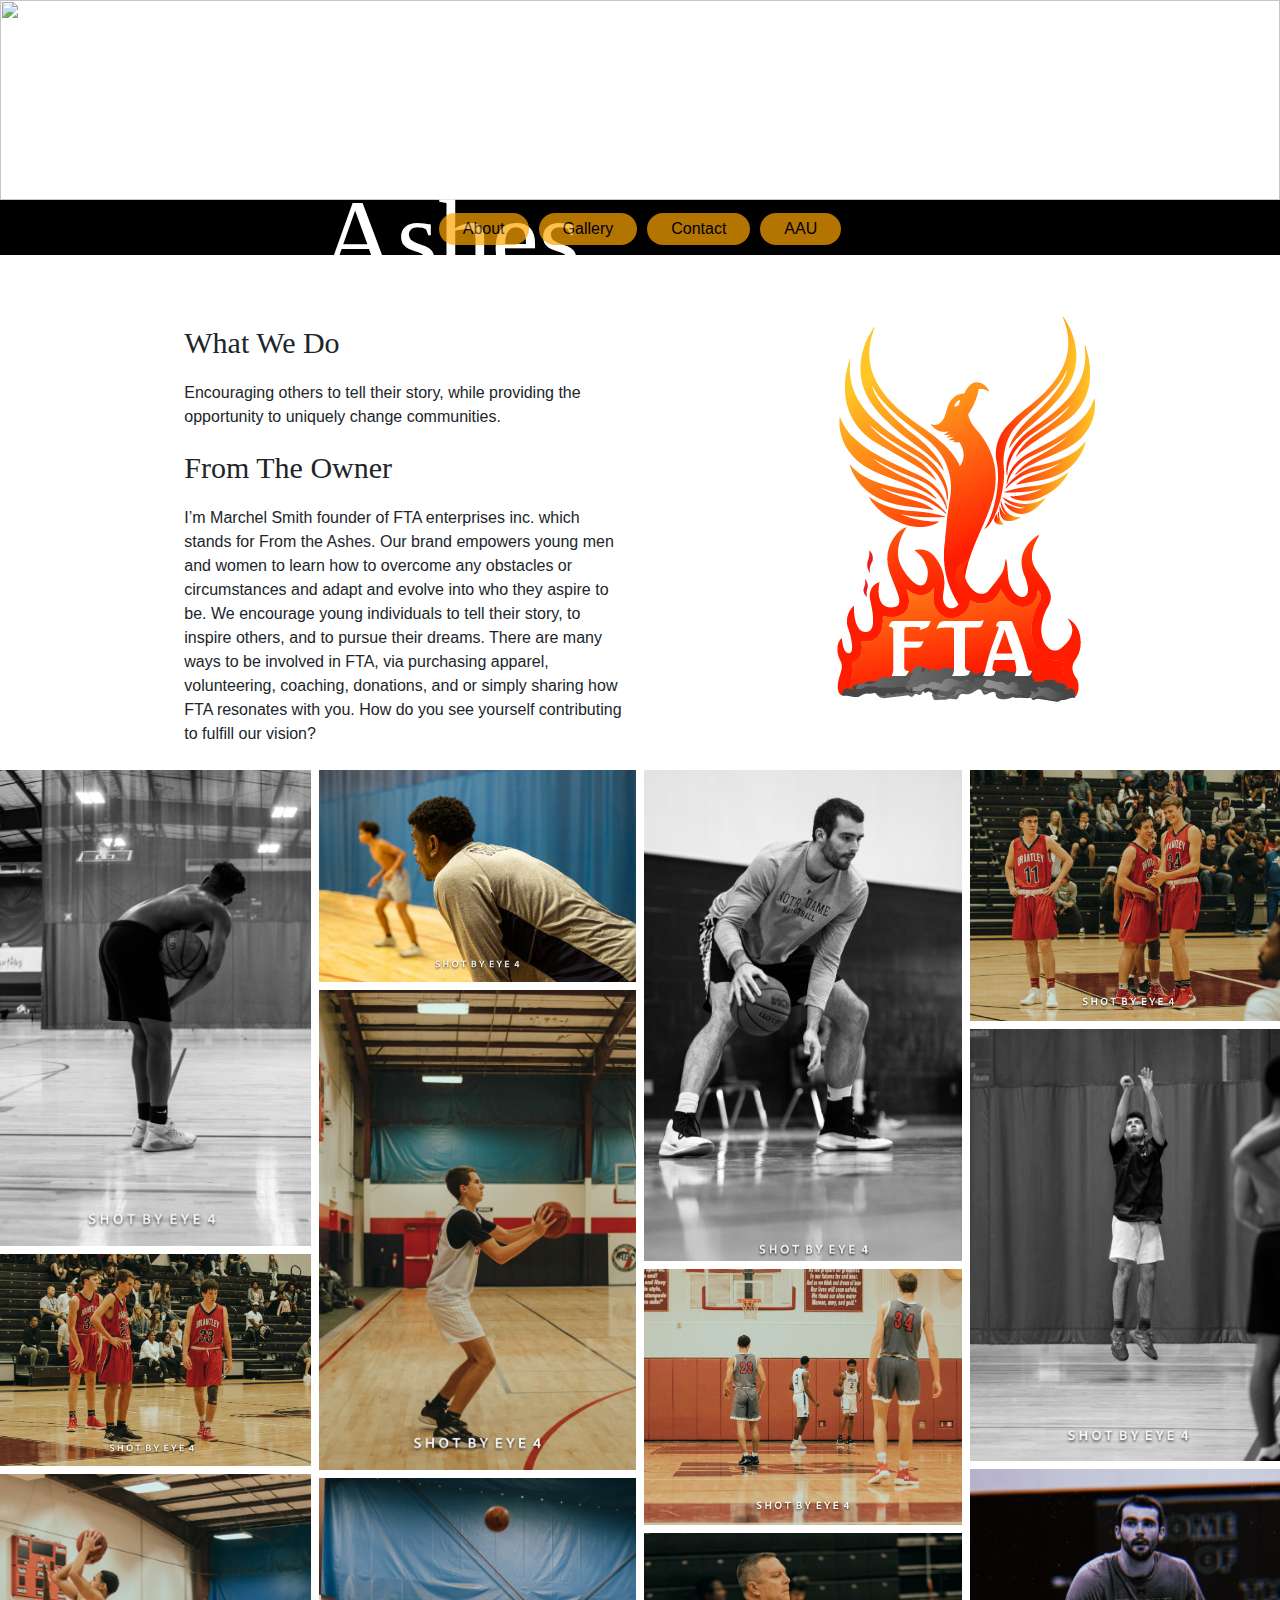
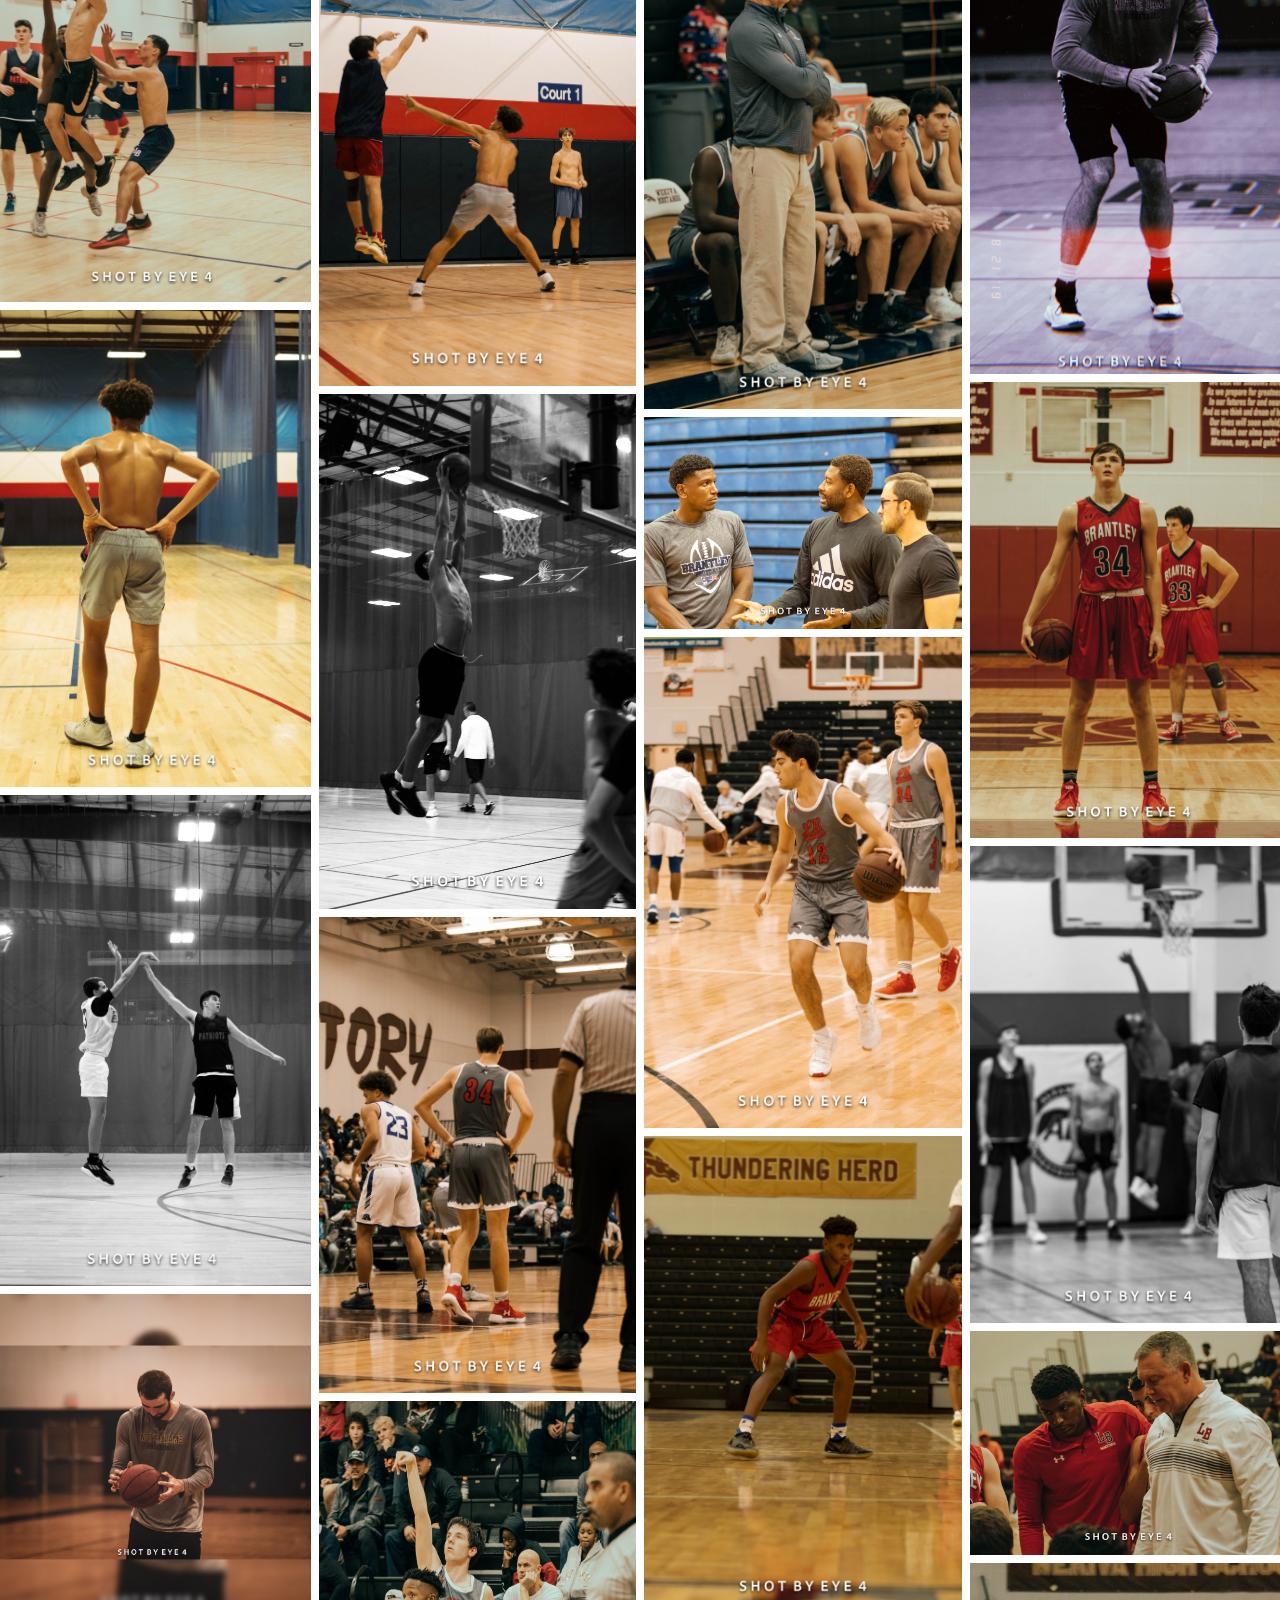
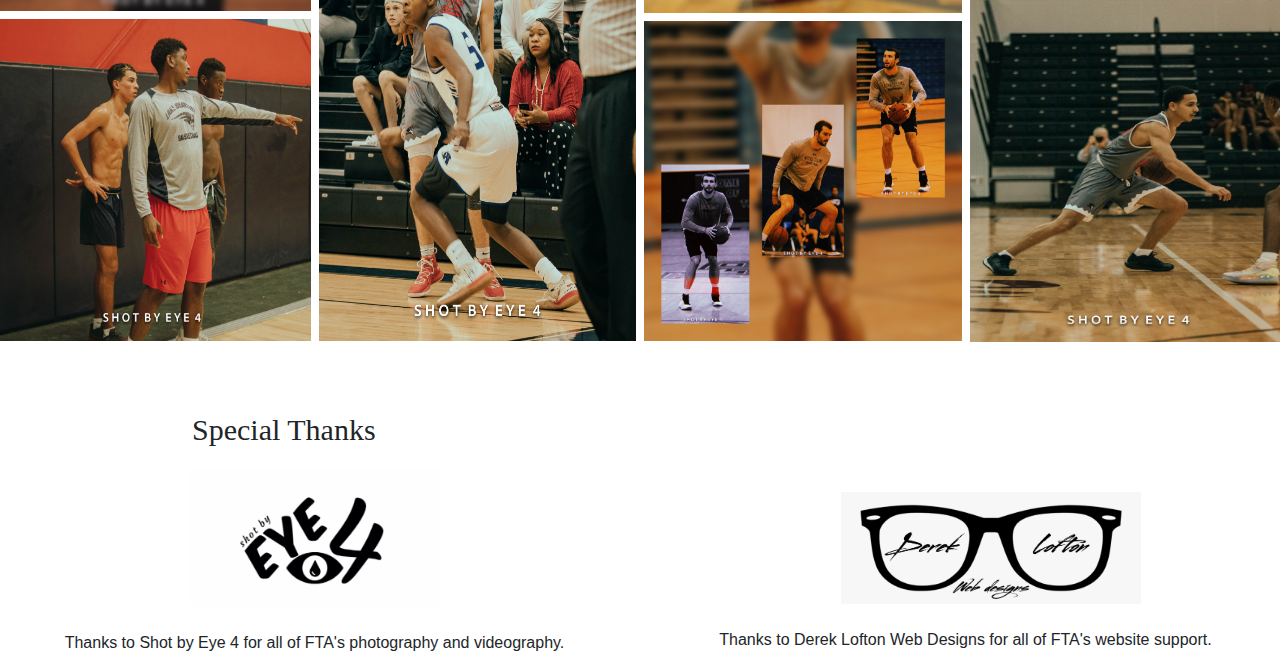
==== index2.html @ e6ba7727 "home" ====
<!DOCTYPE html>
<html lang="en">
<head>
  <meta charset="UTF-8">
  <meta name="viewport" content="width=device-width, initial-scale=1.0">
<!--BOOTSTRAP-->
<link rel="stylesheet" href="https://stackpath.bootstrapcdn.com/bootstrap/4.3.1/css/bootstrap.min.css" integrity="sha384-ggOyR0iXCbMQv3Xipma34MD+dH/1fQ784/j6cY/iJTQUOhcWr7x9JvoRxT2MZw1T" crossorigin="anonymous">
<script src="https://code.jquery.com/jquery-3.3.1.slim.min.js" integrity="sha384-q8i/X+965DzO0rT7abK41JStQIAqVgRVzpbzo5smXKp4YfRvH+8abtTE1Pi6jizo" crossorigin="anonymous"></script>
<script src="https://cdnjs.cloudflare.com/ajax/libs/popper.js/1.14.7/umd/popper.min.js" integrity="sha384-UO2eT0CpHqdSJQ6hJty5KVphtPhzWj9WO1clHTMGa3JDZwrnQq4sF86dIHNDz0W1" crossorigin="anonymous"></script>
<script src="https://stackpath.bootstrapcdn.com/bootstrap/4.3.1/js/bootstrap.min.js" integrity="sha384-JjSmVgyd0p3pXB1rRibZUAYoIIy6OrQ6VrjIEaFf/nJGzIxFDsf4x0xIM+B07jRM" crossorigin="anonymous"></script>
<!--GOOGLE FONTS-->
<link href="https://fonts.googleapis.com/css?family=Chivo:900|Exo+2:700|Raleway:700|Vollkorn:900&display=swap" rel="stylesheet"> 
  <title>FTA</title>
</head>
<body>
  <!--Title-->
  <div>
    <style>
      .gif {
        width: 100%;
        height: 200px;
        opacity: .9;
        /* position: absolute; */
      }
      h1 {
        position: absolute;
        color: white;
        font-family: 'Lobster', cursive;
        font-size: 665%;
        margin-left: 25%;
        margin-right: 25%;
        width: 50%;
        margin-top: -12%;
      }
      @media only screen and (max-width: 1200px) {
        h1 {
          font-size: 500%;
          margin-left: 25%;
        }
      }
      @media only screen and (max-width: 1025px) {
        h1 {
          font-size: 400%;
          margin-left: 30%;
        }
      }
      @media only screen and (max-width: 820px) {
        h1 {
          font-size: 300%;
          margin-left: 30%;
        }
      }
      @media only screen and (max-width: 600px) {
        h1 {
          font-size: 250%;
          margin-left: 25%;
        }
      }
      @media only screen and (max-width: 415px) {
        .gif {
        width: 150%;
        height: 120px;
        opacity: .9;
        /* position: absolute; */
      }
        h1 {
          font-size: 201%;
          margin-left: 35%;
          margin-top: -20%;

        margin-right: 0%;
        }
      }
    </style>
   <img class="gif" src="giphy.gif">
   <h1>From The Ashes</h1>
  </div>
  <!--Nav style-->
  <style>
    .nav {
      width: 100%;
      /* position: relative; */
      /* margin-top: 45px; */
      padding-bottom: 10px;
      background-color: black;
    }
    @media only screen and (max-width: 415px) {
      .nav {
      width: 130%;
      /* position: relative; */
      /* margin-top: 45px; */
      padding-bottom: 10px;
      background-color: black;
    }
    }
    ul li {
      float: left;
      padding-top: 1%;
      padding-left: 5px;
      padding-right: 5px;
    }
    #MenuItem {
      opacity: .7;
      background-color: orange;
      color: black;
      border-radius: 25px;
    }
    #MenuItem:hover {
      opacity: .8;
      background-color: black;
      color: white;
      border-radius: 25px;
    }
  </style>
  <!--Nav-->
  <ul class="nav, nav justify-content-center">
    <li class="nav-item">
      <a id="MenuItem" class="dropdown-item" href="pages/About.html">About</a>
    </li>
    <li class="nav-item">
      <a id="MenuItem" class="dropdown-item" href="pages/Gallery.html">Gallery</a>
    </li>
    <li class="nav-item">
      <a id="MenuItem" class="dropdown-item" href="pages/Contact.html">Contact</a>
    </li>
    <li class="nav-item">
      <a id="MenuItem" class="dropdown-item" href="pages/AAU.html">AAU</a>
    </li>
  </ul>
  <!--About-->
  <style>
    #containers {
      padding-top: 5%;
      padding-left: 15%;
    }
    .Logo {
      margin-left: 15%;
    }
  </style>
  <div class="row">
    <div class="col-sm-6" id="containers">
      <p style="font-size: 30px; font-family: 'Lobster', cursive;">What We Do</p>
      <p>Encouraging others to tell their story, 
          while providing the opportunity to uniquely change communities.</p>
          <p style="font-size: 30px; font-family: 'Lobster', cursive;">From The Owner</p>
      <p>I’m Marchel Smith founder of FTA enterprises inc. which stands for From the Ashes.
         Our brand empowers young men and women to learn how to overcome any obstacles or circumstances and adapt and evolve into who they aspire to be. 
         We encourage young individuals to tell their story, to inspire others, and to pursue their dreams. There are many ways to be involved in FTA, 
         via purchasing apparel, volunteering, coaching, donations, and or simply sharing how FTA resonates with you. 
        How do you see yourself contributing to fulfill our vision?</p>
    </div>
    <div class="col-sm-4">
     <img class="Logo" src="images/FTA logo.JPG" width="500" height="500" alt="FTA">
    </div>
  </div>
  <!--Gallery-->
  <div class="row"> 
  <div class="column">
    <img src="images/gallery/GalleryPage/Photo Nov 19, 12 13 37 AM.jpg" style="width:100%">
    <!-- <img src="images/gallery/GalleryPage/Photo Nov 22, 8 54 31 AM (1).jpg" style="width:100%"> -->
    <img src="images/gallery/GalleryPage/Photo Nov 22, 8 54 34 AM (3).jpg" style="width:100%">
    <img src="images/gallery/GalleryPage/Photo Nov 19, 12 13 49 AM.jpg" style="width:100%">
    <img src="images/gallery/GalleryPage/Photo Nov 19, 12 13 50 AM.jpg" style="width:100%">
    <img src="images/gallery/GalleryPage/Photo Nov 19, 12 13 52 AM.jpg" style="width:100%">
    <img src="images/gallery/GalleryPage/mooney/img_0080 2.JPG" style="width:100%">
    <img src="images/gallery/GalleryPage/Photo Nov 19, 12 13 54 AM (1).jpg" style="width:100%; height: 11.3%;">
  </div>
  <div class="column">
    <img src="images/gallery/GalleryPage/Photo Nov 19, 12 13 55 AM.jpg" style="width:100%">
    <img src="images/gallery/GalleryPage/Photo Nov 19, 12 14 04 AM (1).jpg" style="width:100%">
    <img src="images/gallery/GalleryPage/Photo Nov 19, 12 14 05 AM (1).jpg" style="width:100%">
    <img src="images/gallery/GalleryPage/Photo Nov 19, 12 14 07 AM.jpg" style="width:100%">
    <img src="images/gallery/GalleryPage/Photo Nov 20, 6 34 25 PM (4).jpg" style="width:100%">
    <img src="images/gallery/GalleryPage/Photo Nov 20, 6 34 26 PM (2).jpg" style="width:100%; height: 19%;">
  </div>  
  <div class="column">
    <!-- <img src="images/gallery/GalleryPage/Photo Nov 20, 6 34 27 PM (2).jpg" style="width:100%"> -->
    <img src="images/gallery/GalleryPage/mooney/img_0039.JPG" style="width:100%">
    <img src="images/gallery/GalleryPage/Photo Nov 20, 9 44 54 PM (2).jpg" style="width:100%">
    <img src="images/gallery/GalleryPage/Photo Nov 20, 9 44 58 PM.jpg" style="width:100%">
    <img src="images/gallery/GalleryPage/mooney/photo nov 04, 10 21 54 pm (3) 2.JPG" style="width:100%">
    <img src="images/gallery/GalleryPage/Photo Nov 20, 9 45 02 PM (2).jpg" style="width:100%">
    <img src="images/gallery/GalleryPage/Photo Nov 22, 8 54 21 AM (1).jpg" style="width:100%">
    <img src="images/gallery/GalleryPage/mooney/img_0081 2.JPG" style="width:100%; height: 11.25%;">
    <!-- <img src="images/gallery/GalleryPage/Photo Nov 22, 8 54 21 AM (2).jpg" style="width:100%"> -->
  </div>
  <div class="column">
    <img src="images/gallery/GalleryPage/Photo Nov 22, 8 54 30 AM (1).jpg" style="width:100%">
    <img src="images/gallery/GalleryPage/Photo Nov 19, 12 13 40 AM (2).jpg" style="width:100%">
    <img src="images/gallery/GalleryPage/mooney/img_0079 2.JPG" style="width:100%">
    <!-- <img src="images/gallery/GalleryPage/Photo Nov 22, 8 54 32 AM (2).jpg" style="width:100%"> -->
    <img src="images/gallery/GalleryPage/Photo Nov 22, 8 54 33 AM (2).jpg" style="width:100%">
    <img src="images/gallery/GalleryPage/Photo Nov 19, 12 13 42 AM (1).jpg" style="width:100%">
    <img src="images/gallery/GalleryPage/Photo Nov 22, 8 54 35 AM (2).jpg" style="width:100%">
    <img src="images/gallery/GalleryPage/Photo Nov 20, 9 44 59 PM (1).jpg" style="width:100%; height: 13.3%;">
    
  </div>
  <!-- <div class="column">
    <img src="images/gallery/GalleryPage/mooney/img_0039.JPG" style="width:100%">
    <img src="images/gallery/GalleryPage/mooney/img_0075 2.JPG" style="width:100%">
    <img src="images/gallery/GalleryPage/mooney/img_0079 2.JPG" style="width:100%">
    <img src="images/gallery/GalleryPage/mooney/img_0080 2.JPG" style="width:100%">
    <img src="images/gallery/GalleryPage/mooney/img_0081 2.JPG" style="width:100%">
    <img src="images/gallery/GalleryPage/mooney/photo nov 04, 10 21 54 pm (3) 2.JPG" style="width:100%">
  </div> -->
</div>
  <!--Gallery Style-->
  <style>
    * {
      box-sizing: border-box;
    }
    
    body {
      margin: 0;
      font-family: Arial;
    }
    
    .header {
      text-align: center;
      padding: 32px;
    }
    
    .row {
      display: -ms-flexbox; /* IE10 */
      display: flex;
      -ms-flex-wrap: wrap; /* IE10 */
      flex-wrap: wrap;
      padding: 0 4px;
    }
    
    /* Create four equal columns that sits next to each other */
    .column {
      -ms-flex: 25%; /* IE10 */
      flex: 25%;
      max-width: 25%;
      padding: 0 4px;
    }
    
    .column img {
      margin-top: 8px;
      vertical-align: middle;
      width: 100%;
    }
    
    /* Responsive layout - makes a two column-layout instead of four columns */
    @media screen and (max-width: 800px) {
      .column {
        -ms-flex: 50%;
        flex: 50%;
        max-width: 50%;
      }
    }
    
    /* Responsive layout - makes the two columns stack on top of each other instead of next to each other */
    @media screen and (max-width: 600px) {
      .column {
        -ms-flex: 100%;
        flex: 100%;
        max-width: 100%;
      }
    }
    </style>
    <!--Special Thanks-->
    <style>
     #sThanks {
       padding-top: 5%;
       padding-left: 30%;
     }
     .sThanks-p {
       text-align: center;
     }
    </style>
   
      <p style="font-size: 30px; font-family: 'Lobster', cursive; margin-left: 15%;">Special Thanks</p>
      <div class="row">
        <div class="col-sm-6">
          <a href="https://shotbyeye4.com/" target="_blank" id="sThanks"><img src="images/About /Screen Shot 2020-02-18 at 10.14.47 AM.png" style="width: 250px;"></a>
          <br>
          <br>
        <p class="sThanks-p">Thanks to Shot by Eye 4 for all of FTA's photography and videography.</p>
        </div>
        <div class="col-sm-6">
          <br>
          <a href="https://dloft1991.github.io/Derek_Lofton/" target="_blank" id="sThanks"><img src="images/About /DL Logo.png" style="width: 300px;"></a>
        <br>
        <br>
        <p class="sThanks-p">Thanks to Derek Lofton Web Designs for all of FTA's website support.</p>
        </div>
      </div>
    <!-- <a class="dropdown-item" href="https://www.instagram.com/shotbyeye4/?igshid=tgdufvp6x73u" target="_blank"><img id="instagram" src="../images/instagram-png-instagram-png-logo-1455.png"></a> -->
 
</body>
</html>
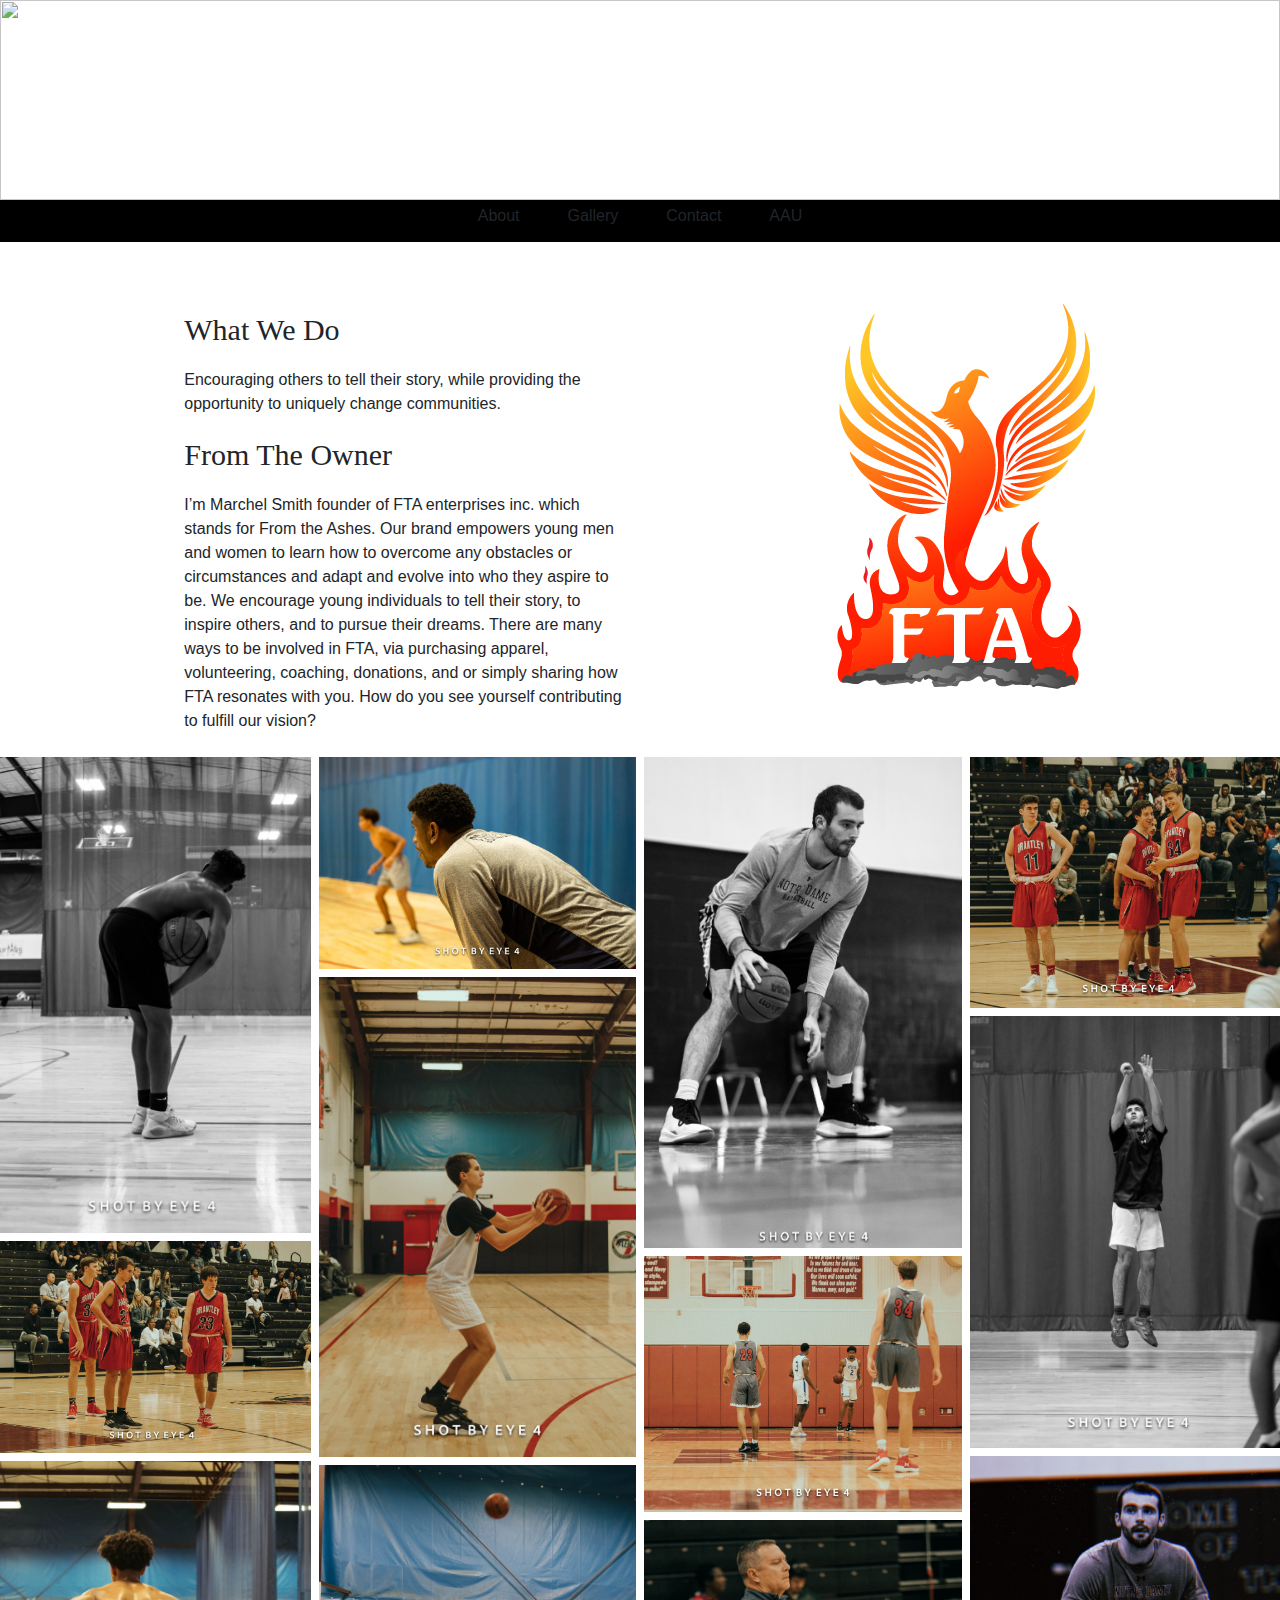
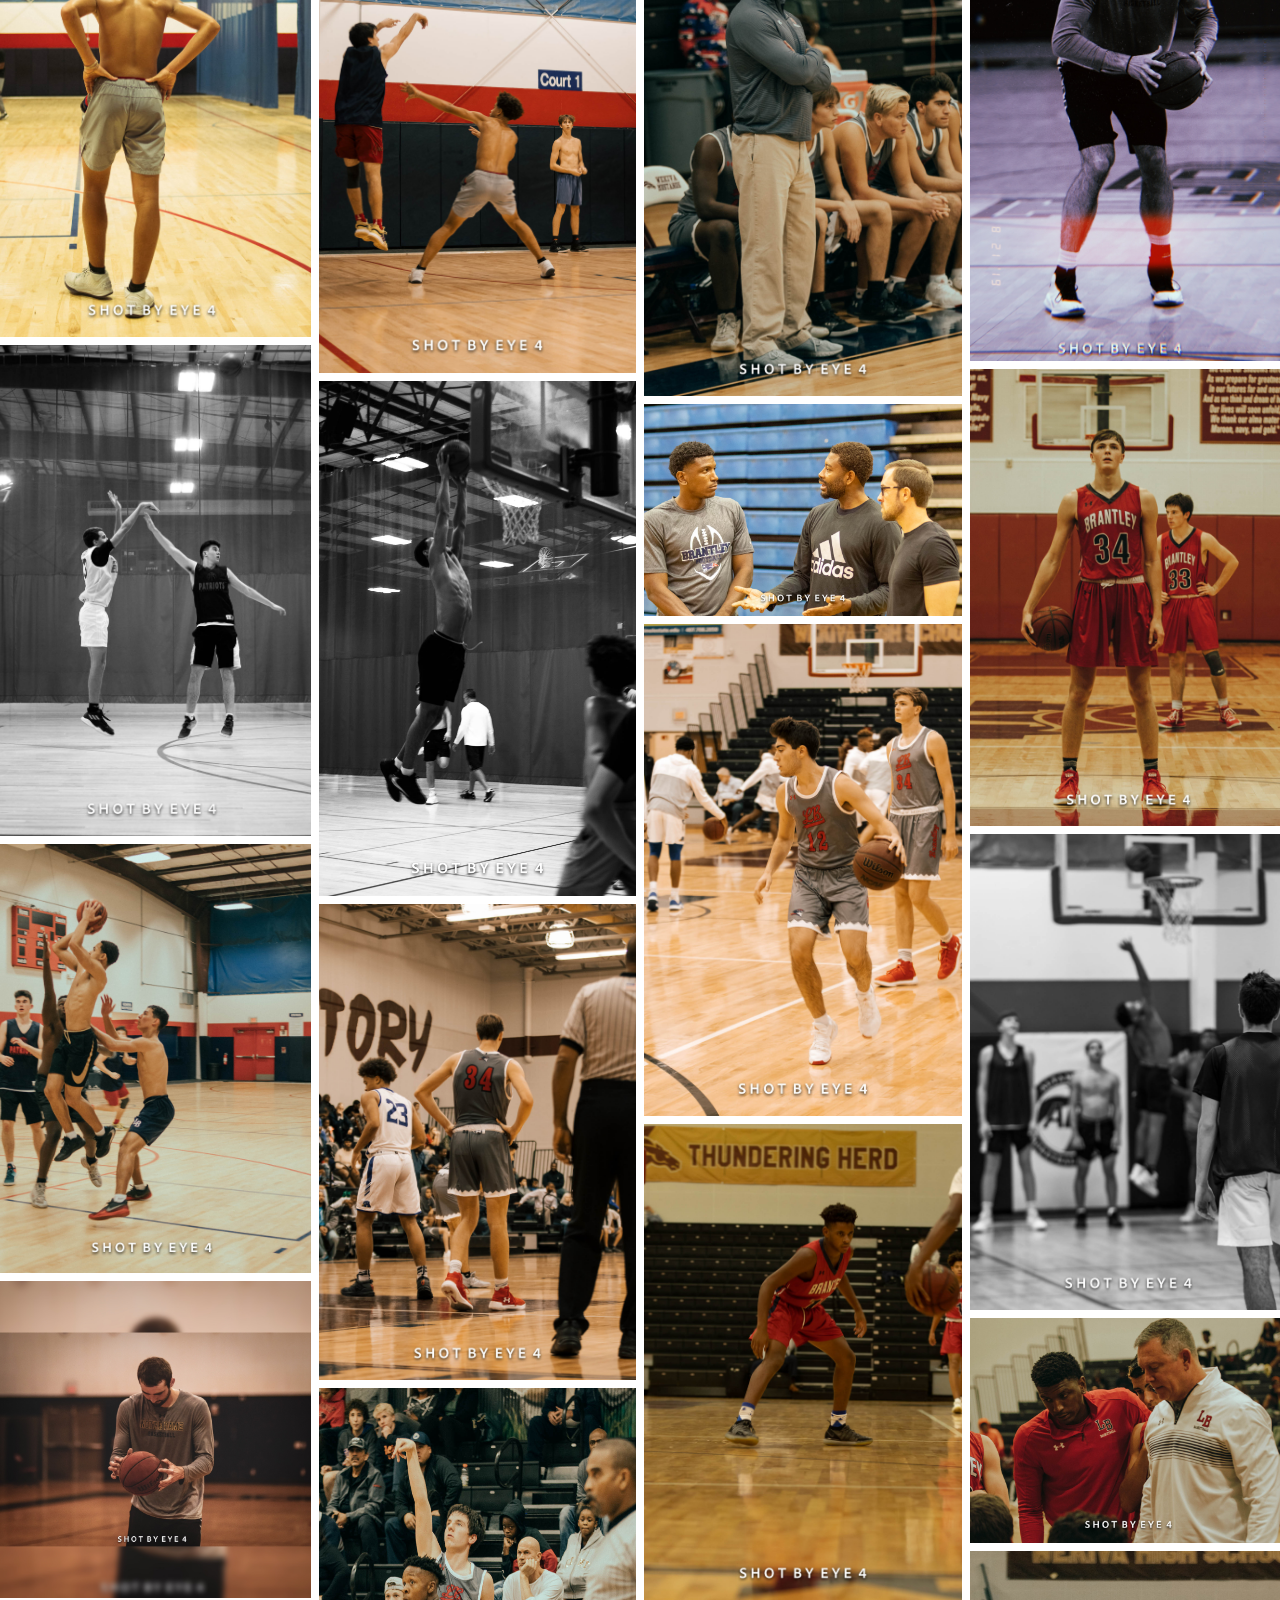
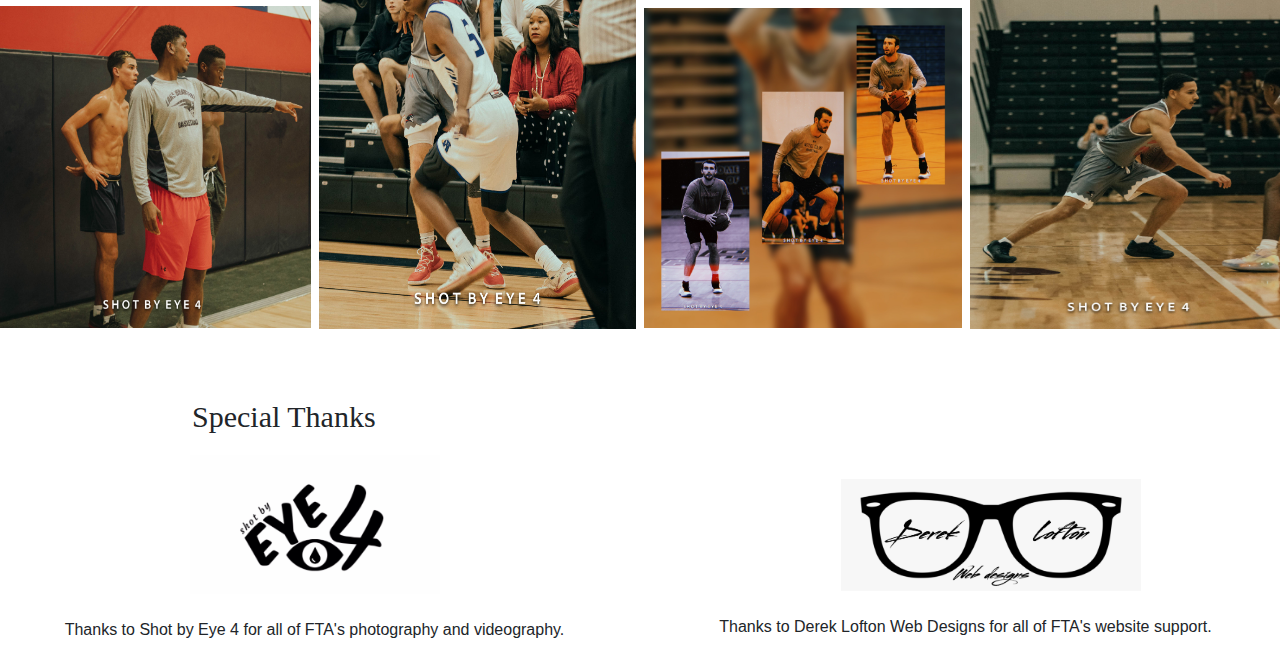
==== commit cb978e1a: "update" ====
--- a/index2.html
+++ b/index2.html
@@ -32,7 +32,7 @@
         width: 50%;
         margin-top: -12%;
       }
-      @media only screen and (max-width: 1200px) {
+      @media only screen and (max-width: 1359px) {
         h1 {
           font-size: 500%;
           margin-left: 25%;
@@ -65,10 +65,10 @@
       }
         h1 {
           font-size: 201%;
-          margin-left: 35%;
+          margin-left: 50%;
           margin-top: -20%;
 
-        margin-right: 0%;
+        margin-right: -60%;
         }
       }
     </style>
@@ -84,9 +84,26 @@
       padding-bottom: 10px;
       background-color: black;
     }
+    @media only screen and (max-width: 736px) {
+      .nav {
+      width: 130%;
+      /* position: relative; */
+      /* margin-top: 45px; */
+      padding-bottom: 10px;
+      background-color: black;
+    }
+    .gif {
+        width: 130%;
+        height: 120px;
+        opacity: .9;
+    }
+    h1 {
+          font-size: 350%;
+          margin-left: 40%;
+        }
     @media only screen and (max-width: 415px) {
       .nav {
-      width: 130%;
+      width: 150%;
       /* position: relative; */
       /* margin-top: 45px; */
       padding-bottom: 10px;
@@ -136,6 +153,12 @@
     .Logo {
       margin-left: 15%;
     }
+    @media only screen and (max-width: 415px) {
+      .galla {
+      margin-left: 25%;
+      
+    }
+    }
   </style>
   <div class="row">
     <div class="col-sm-6" id="containers">
@@ -158,41 +181,41 @@
   <div class="column">
     <img src="images/gallery/GalleryPage/Photo Nov 19, 12 13 37 AM.jpg" style="width:100%">
     <!-- <img src="images/gallery/GalleryPage/Photo Nov 22, 8 54 31 AM (1).jpg" style="width:100%"> -->
-    <img src="images/gallery/GalleryPage/Photo Nov 22, 8 54 34 AM (3).jpg" style="width:100%">
-    <img src="images/gallery/GalleryPage/Photo Nov 19, 12 13 49 AM.jpg" style="width:100%">
-    <img src="images/gallery/GalleryPage/Photo Nov 19, 12 13 50 AM.jpg" style="width:100%">
-    <img src="images/gallery/GalleryPage/Photo Nov 19, 12 13 52 AM.jpg" style="width:100%">
-    <img src="images/gallery/GalleryPage/mooney/img_0080 2.JPG" style="width:100%">
-    <img src="images/gallery/GalleryPage/Photo Nov 19, 12 13 54 AM (1).jpg" style="width:100%; height: 11.3%;">
+    <img class="galla" src="images/gallery/GalleryPage/Photo Nov 22, 8 54 34 AM (3).jpg" style="width:100%">
+    <img class="galla" src="images/gallery/GalleryPage/Photo Nov 19, 12 13 50 AM.jpg" style="width:100%">
+    <img class="galla" src="images/gallery/GalleryPage/Photo Nov 19, 12 13 52 AM.jpg" style="width:100%">
+    <img class="galla" src="images/gallery/GalleryPage/Photo Nov 19, 12 13 49 AM.jpg" style="width:100%">
+    <img class="galla" src="images/gallery/GalleryPage/mooney/img_0080 2.JPG" style="width:100%">
+    <img class="galla" src="images/gallery/GalleryPage/Photo Nov 19, 12 13 54 AM (1).jpg" style="width:100%; height: 11.3%;">
   </div>
   <div class="column">
-    <img src="images/gallery/GalleryPage/Photo Nov 19, 12 13 55 AM.jpg" style="width:100%">
-    <img src="images/gallery/GalleryPage/Photo Nov 19, 12 14 04 AM (1).jpg" style="width:100%">
-    <img src="images/gallery/GalleryPage/Photo Nov 19, 12 14 05 AM (1).jpg" style="width:100%">
-    <img src="images/gallery/GalleryPage/Photo Nov 19, 12 14 07 AM.jpg" style="width:100%">
-    <img src="images/gallery/GalleryPage/Photo Nov 20, 6 34 25 PM (4).jpg" style="width:100%">
-    <img src="images/gallery/GalleryPage/Photo Nov 20, 6 34 26 PM (2).jpg" style="width:100%; height: 19%;">
+    <img class="galla" src="images/gallery/GalleryPage/Photo Nov 19, 12 13 55 AM.jpg" style="width:100%">
+    <img class="galla" src="images/gallery/GalleryPage/Photo Nov 19, 12 14 04 AM (1).jpg" style="width:100%">
+    <img class="galla" src="images/gallery/GalleryPage/Photo Nov 19, 12 14 05 AM (1).jpg" style="width:100%">
+    <img class="galla" src="images/gallery/GalleryPage/Photo Nov 19, 12 14 07 AM.jpg" style="width:100%">
+    <img class="galla" src="images/gallery/GalleryPage/Photo Nov 20, 6 34 25 PM (4).jpg" style="width:100%">
+    <img class="galla" src="images/gallery/GalleryPage/Photo Nov 20, 6 34 26 PM (2).jpg" style="width:100%; height: 19%;">
   </div>  
   <div class="column">
     <!-- <img src="images/gallery/GalleryPage/Photo Nov 20, 6 34 27 PM (2).jpg" style="width:100%"> -->
-    <img src="images/gallery/GalleryPage/mooney/img_0039.JPG" style="width:100%">
-    <img src="images/gallery/GalleryPage/Photo Nov 20, 9 44 54 PM (2).jpg" style="width:100%">
-    <img src="images/gallery/GalleryPage/Photo Nov 20, 9 44 58 PM.jpg" style="width:100%">
-    <img src="images/gallery/GalleryPage/mooney/photo nov 04, 10 21 54 pm (3) 2.JPG" style="width:100%">
-    <img src="images/gallery/GalleryPage/Photo Nov 20, 9 45 02 PM (2).jpg" style="width:100%">
-    <img src="images/gallery/GalleryPage/Photo Nov 22, 8 54 21 AM (1).jpg" style="width:100%">
-    <img src="images/gallery/GalleryPage/mooney/img_0081 2.JPG" style="width:100%; height: 11.25%;">
+    <img class="galla" src="images/gallery/GalleryPage/mooney/img_0039.JPG" style="width:100%">
+    <img class="galla" src="images/gallery/GalleryPage/Photo Nov 20, 9 44 54 PM (2).jpg" style="width:100%">
+    <img class="galla" src="images/gallery/GalleryPage/Photo Nov 20, 9 44 58 PM.jpg" style="width:100%">
+    <img class="galla" src="images/gallery/GalleryPage/mooney/photo nov 04, 10 21 54 pm (3) 2.JPG" style="width:100%">
+    <img class="galla" src="images/gallery/GalleryPage/Photo Nov 20, 9 45 02 PM (2).jpg" style="width:100%">
+    <img class="galla" src="images/gallery/GalleryPage/Photo Nov 22, 8 54 21 AM (1).jpg" style="width:100%">
+    <img class="galla" src="images/gallery/GalleryPage/mooney/img_0081 2.JPG" style="width:100%; height: 11.25%;">
     <!-- <img src="images/gallery/GalleryPage/Photo Nov 22, 8 54 21 AM (2).jpg" style="width:100%"> -->
   </div>
   <div class="column">
-    <img src="images/gallery/GalleryPage/Photo Nov 22, 8 54 30 AM (1).jpg" style="width:100%">
-    <img src="images/gallery/GalleryPage/Photo Nov 19, 12 13 40 AM (2).jpg" style="width:100%">
-    <img src="images/gallery/GalleryPage/mooney/img_0079 2.JPG" style="width:100%">
+    <img class="galla" src="images/gallery/GalleryPage/Photo Nov 22, 8 54 30 AM (1).jpg" style="width:100%">
+    <img class="galla" src="images/gallery/GalleryPage/Photo Nov 19, 12 13 40 AM (2).jpg" style="width:100%">
+    <img class="galla" src="images/gallery/GalleryPage/mooney/img_0079 2.JPG" style="width:100%">
     <!-- <img src="images/gallery/GalleryPage/Photo Nov 22, 8 54 32 AM (2).jpg" style="width:100%"> -->
-    <img src="images/gallery/GalleryPage/Photo Nov 22, 8 54 33 AM (2).jpg" style="width:100%">
-    <img src="images/gallery/GalleryPage/Photo Nov 19, 12 13 42 AM (1).jpg" style="width:100%">
-    <img src="images/gallery/GalleryPage/Photo Nov 22, 8 54 35 AM (2).jpg" style="width:100%">
-    <img src="images/gallery/GalleryPage/Photo Nov 20, 9 44 59 PM (1).jpg" style="width:100%; height: 13.3%;">
+    <img class="galla" src="images/gallery/GalleryPage/Photo Nov 22, 8 54 33 AM (2).jpg" style="width:100%">
+    <img class="galla" src="images/gallery/GalleryPage/Photo Nov 19, 12 13 42 AM (1).jpg" style="width:100%">
+    <img class="galla" src="images/gallery/GalleryPage/Photo Nov 22, 8 54 35 AM (2).jpg" style="width:100%">
+    <img class="galla" src="images/gallery/GalleryPage/Photo Nov 20, 9 44 59 PM (1).jpg" style="width:100%; height: 13.3%;">
     
   </div>
   <!-- <div class="column">
